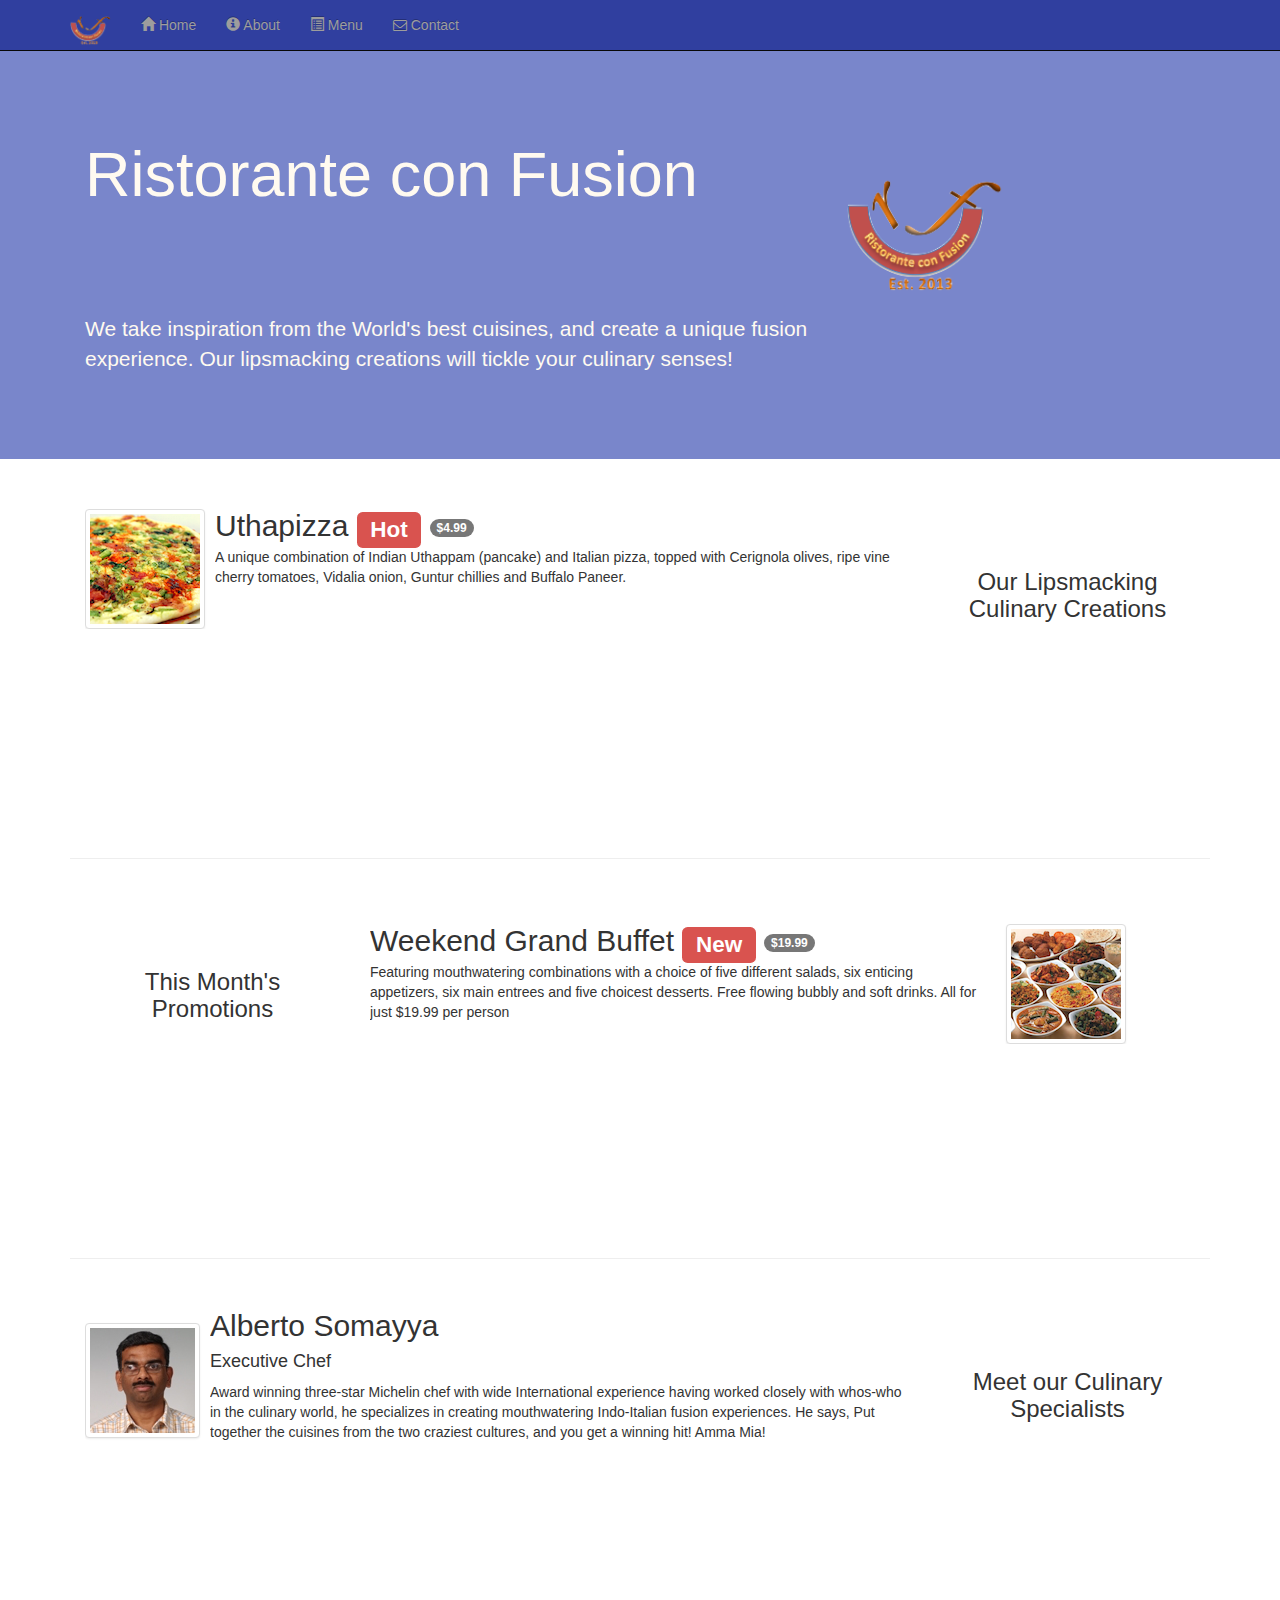
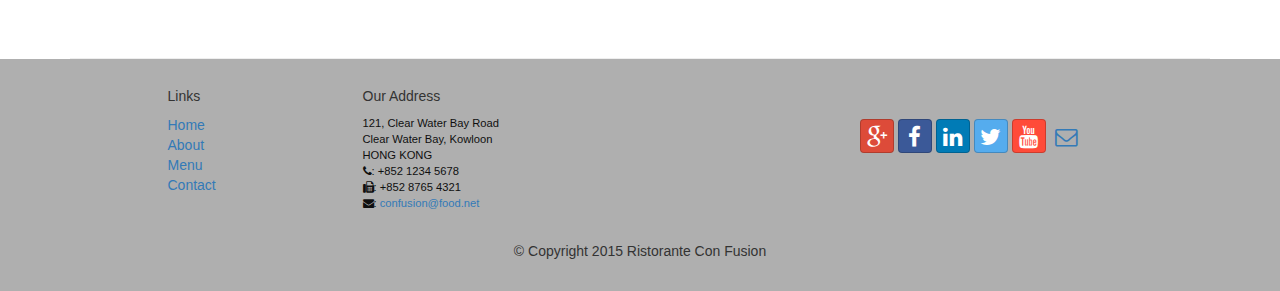
==== index.html @ d7b68180 "Fixed a transfer from developer to live bug" ====
<!DOCTYPE html>
<html lang="en" ng-app="confusionApp">

<head>
    <meta charset="utf-8">
    <meta http-equiv="X-UA-Compatible" content="IE=edge">
    <meta name="viewport" content="width=device-width, initial-scale=1">

    <title>Ristorante Con Fusion</title>

<link rel="stylesheet" href="styles/main-6955cb7e84.css"/>

    <!--[if lt IE 9]>
      <script src="https://oss.maxcdn.com/html5shiv/3.7.2/html5shiv.min.js"></script>
      <script src="https://oss.maxcdn.com/respond/1.4.2/respond.min.js"></script>
    <![endif]-->
</head>

<body>

    <div ui-view="header"></div>
    <div ui-view="content"></div>
    <div ui-view="footer"></div>

<script src="scripts/main-457dc5e648.js"></script>
</body>

</html>
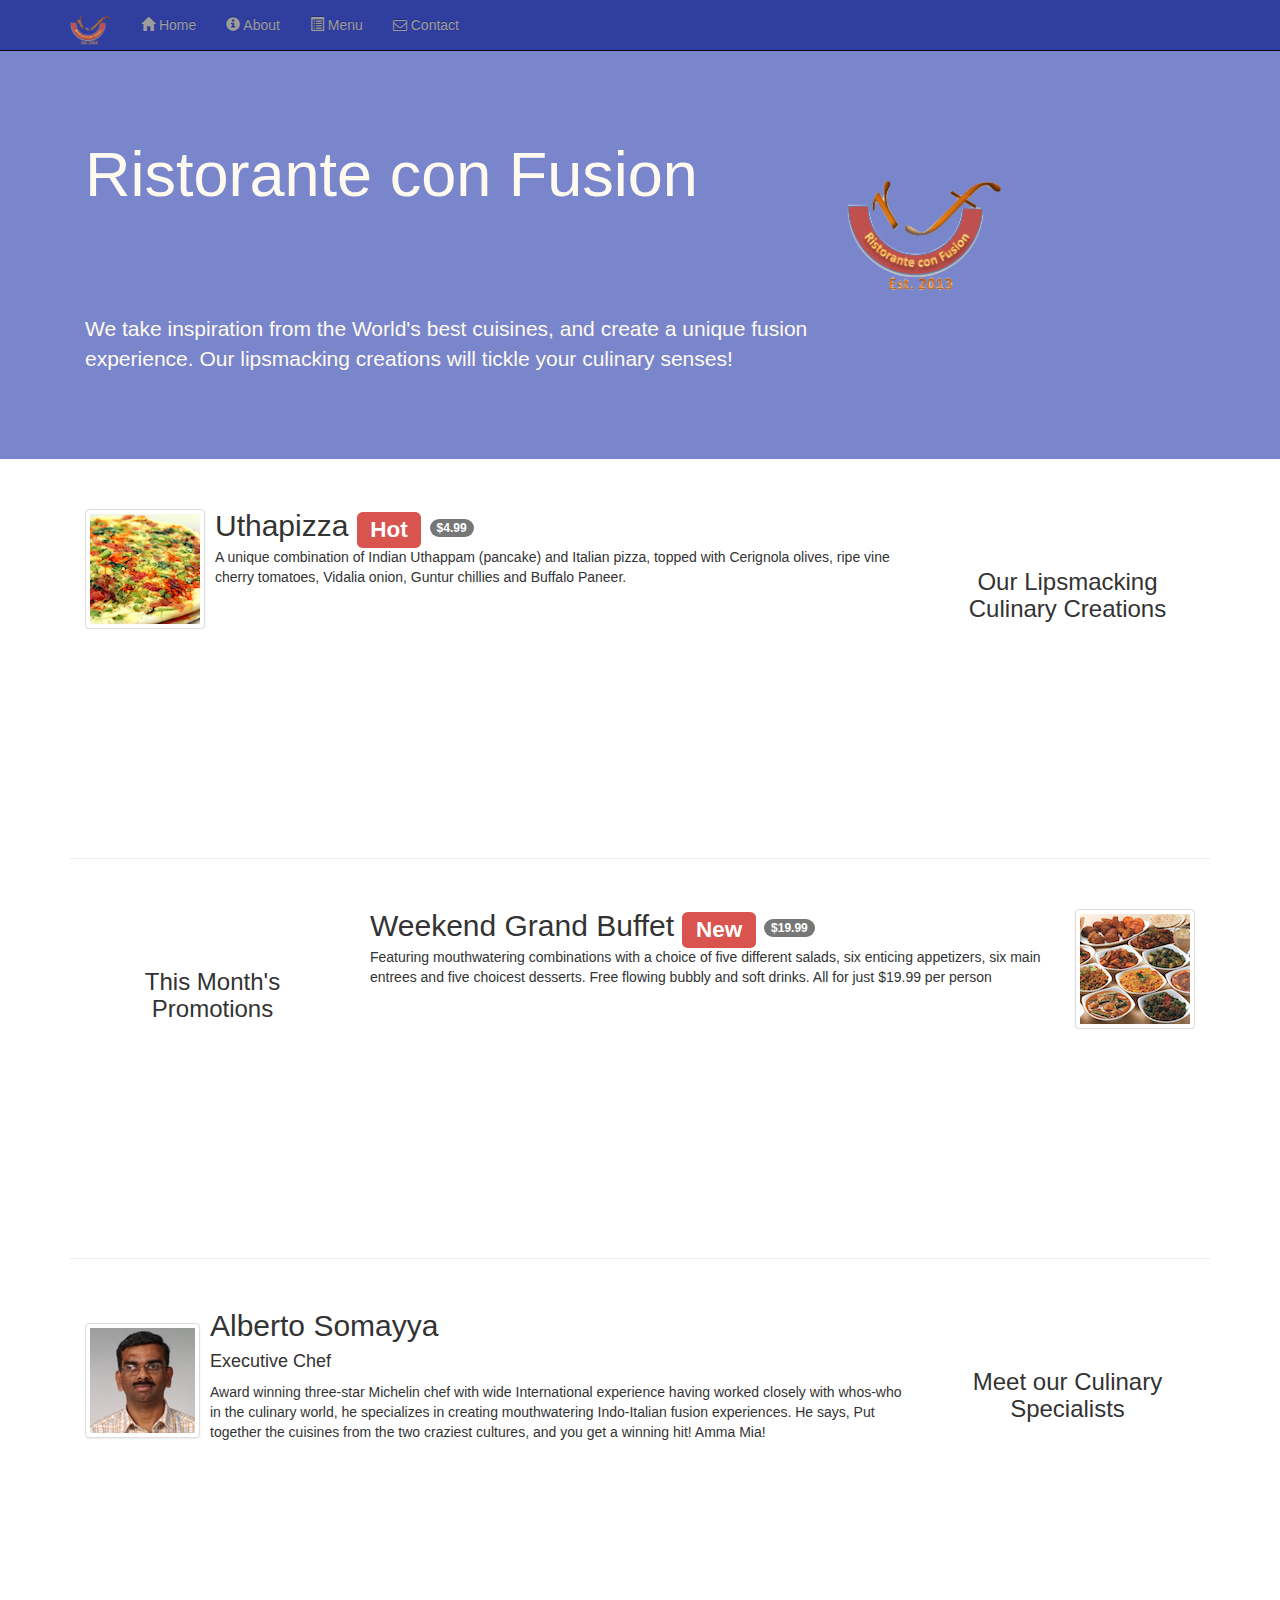
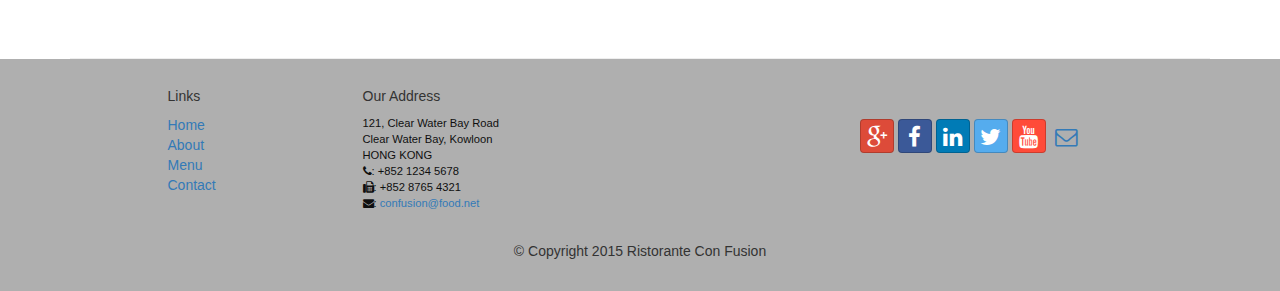
==== commit b81ad143: "more bugs with mobile for coursera, this one was to deal with tabbed navigations" ====
--- a/index.html
+++ b/index.html
@@ -8,7 +8,7 @@
 
     <title>Ristorante Con Fusion</title>
 
-<link rel="stylesheet" href="styles/main-6955cb7e84.css"/>
+<link rel="stylesheet" href="styles/main-b94bbd7254.css"/>
 
     <!--[if lt IE 9]>
       <script src="https://oss.maxcdn.com/html5shiv/3.7.2/html5shiv.min.js"></script>
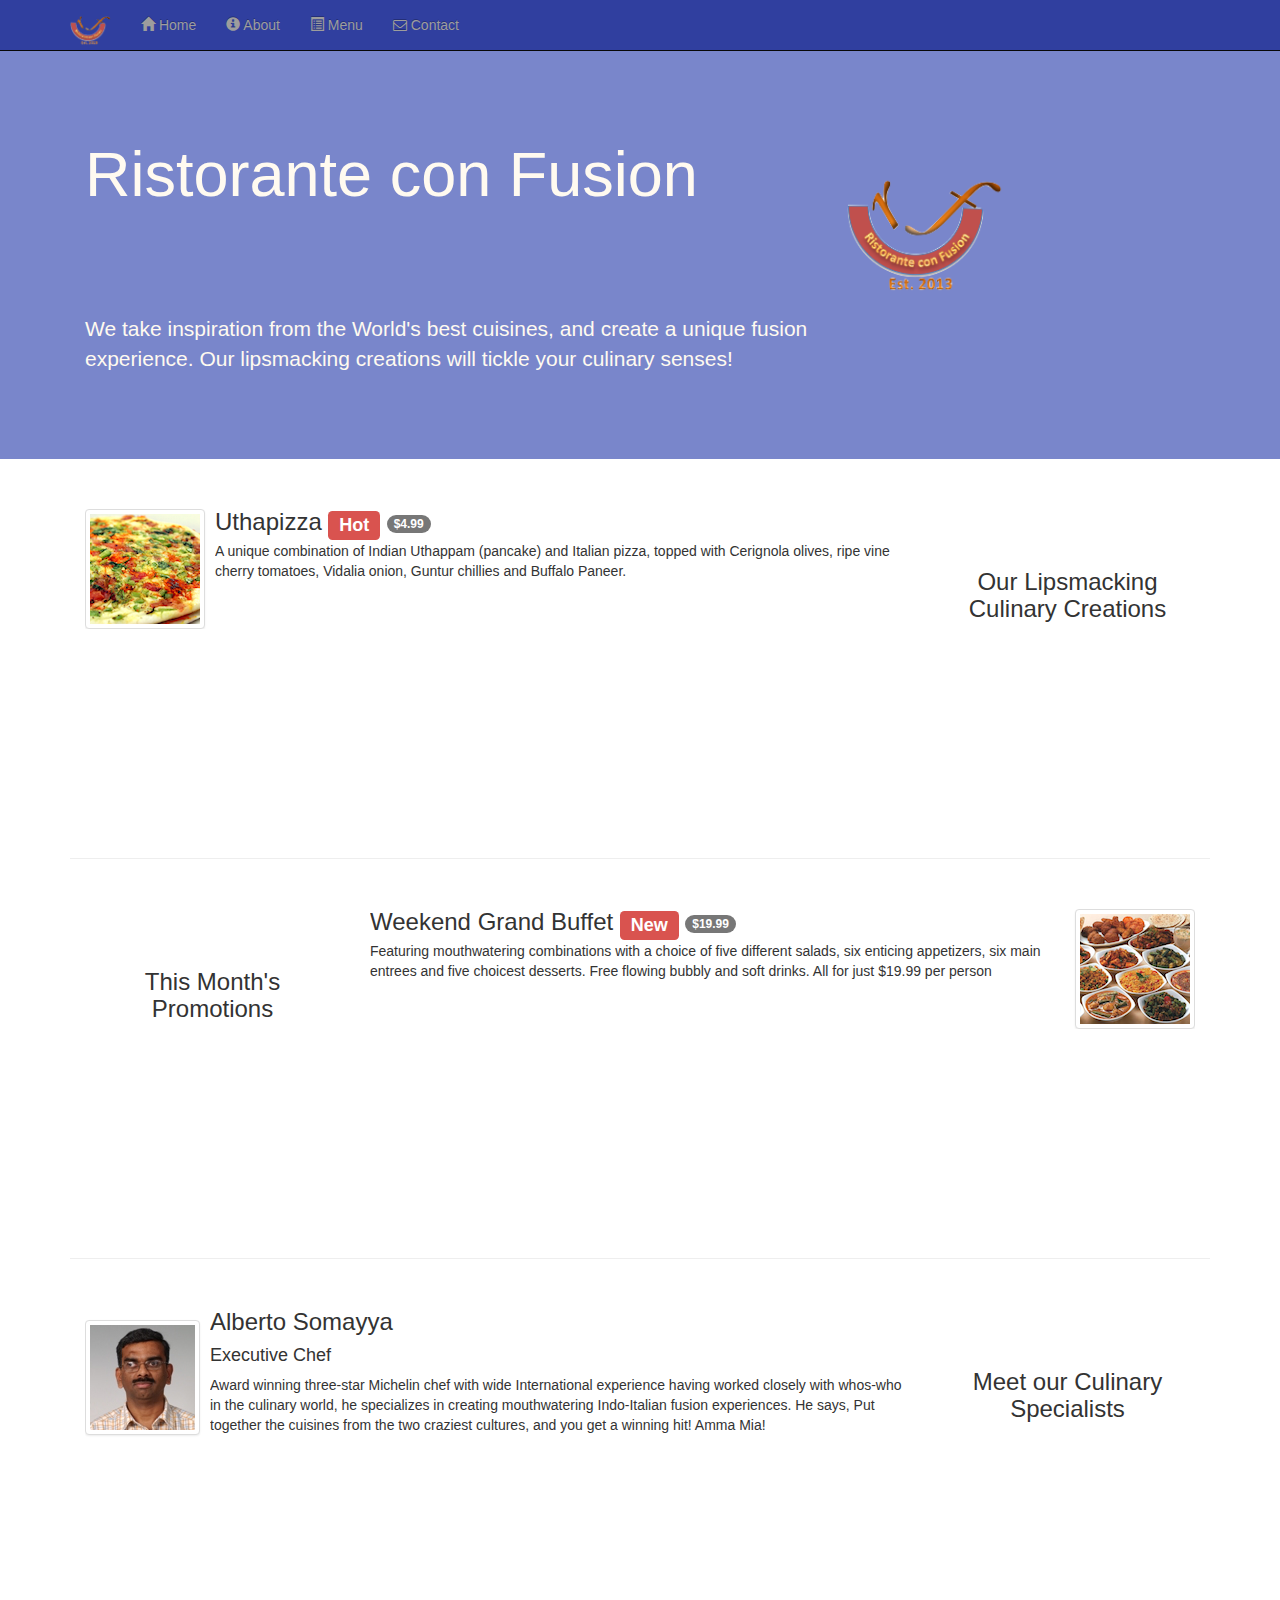
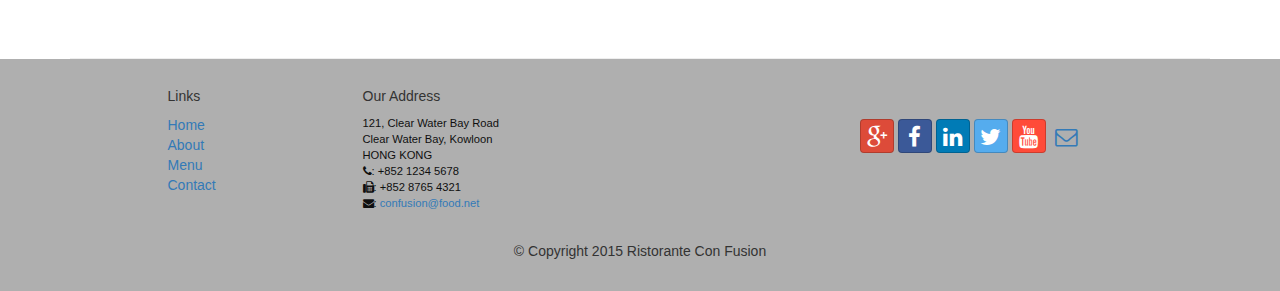
==== commit 6df50d53: "made final mobile bug fixes, HUGE thing i FORGOT about was ng-class, ng-class lets you modify html w" ====
--- a/index.html
+++ b/index.html
@@ -8,7 +8,7 @@
 
     <title>Ristorante Con Fusion</title>
 
-<link rel="stylesheet" href="styles/main-b94bbd7254.css"/>
+<link rel="stylesheet" href="styles/main-6f7465cbbf.css"/>
 
     <!--[if lt IE 9]>
       <script src="https://oss.maxcdn.com/html5shiv/3.7.2/html5shiv.min.js"></script>
@@ -22,7 +22,7 @@
     <div ui-view="content"></div>
     <div ui-view="footer"></div>
 
-<script src="scripts/main-457dc5e648.js"></script>
+<script src="scripts/main-61b87f4815.js"></script>
 </body>
 
 </html>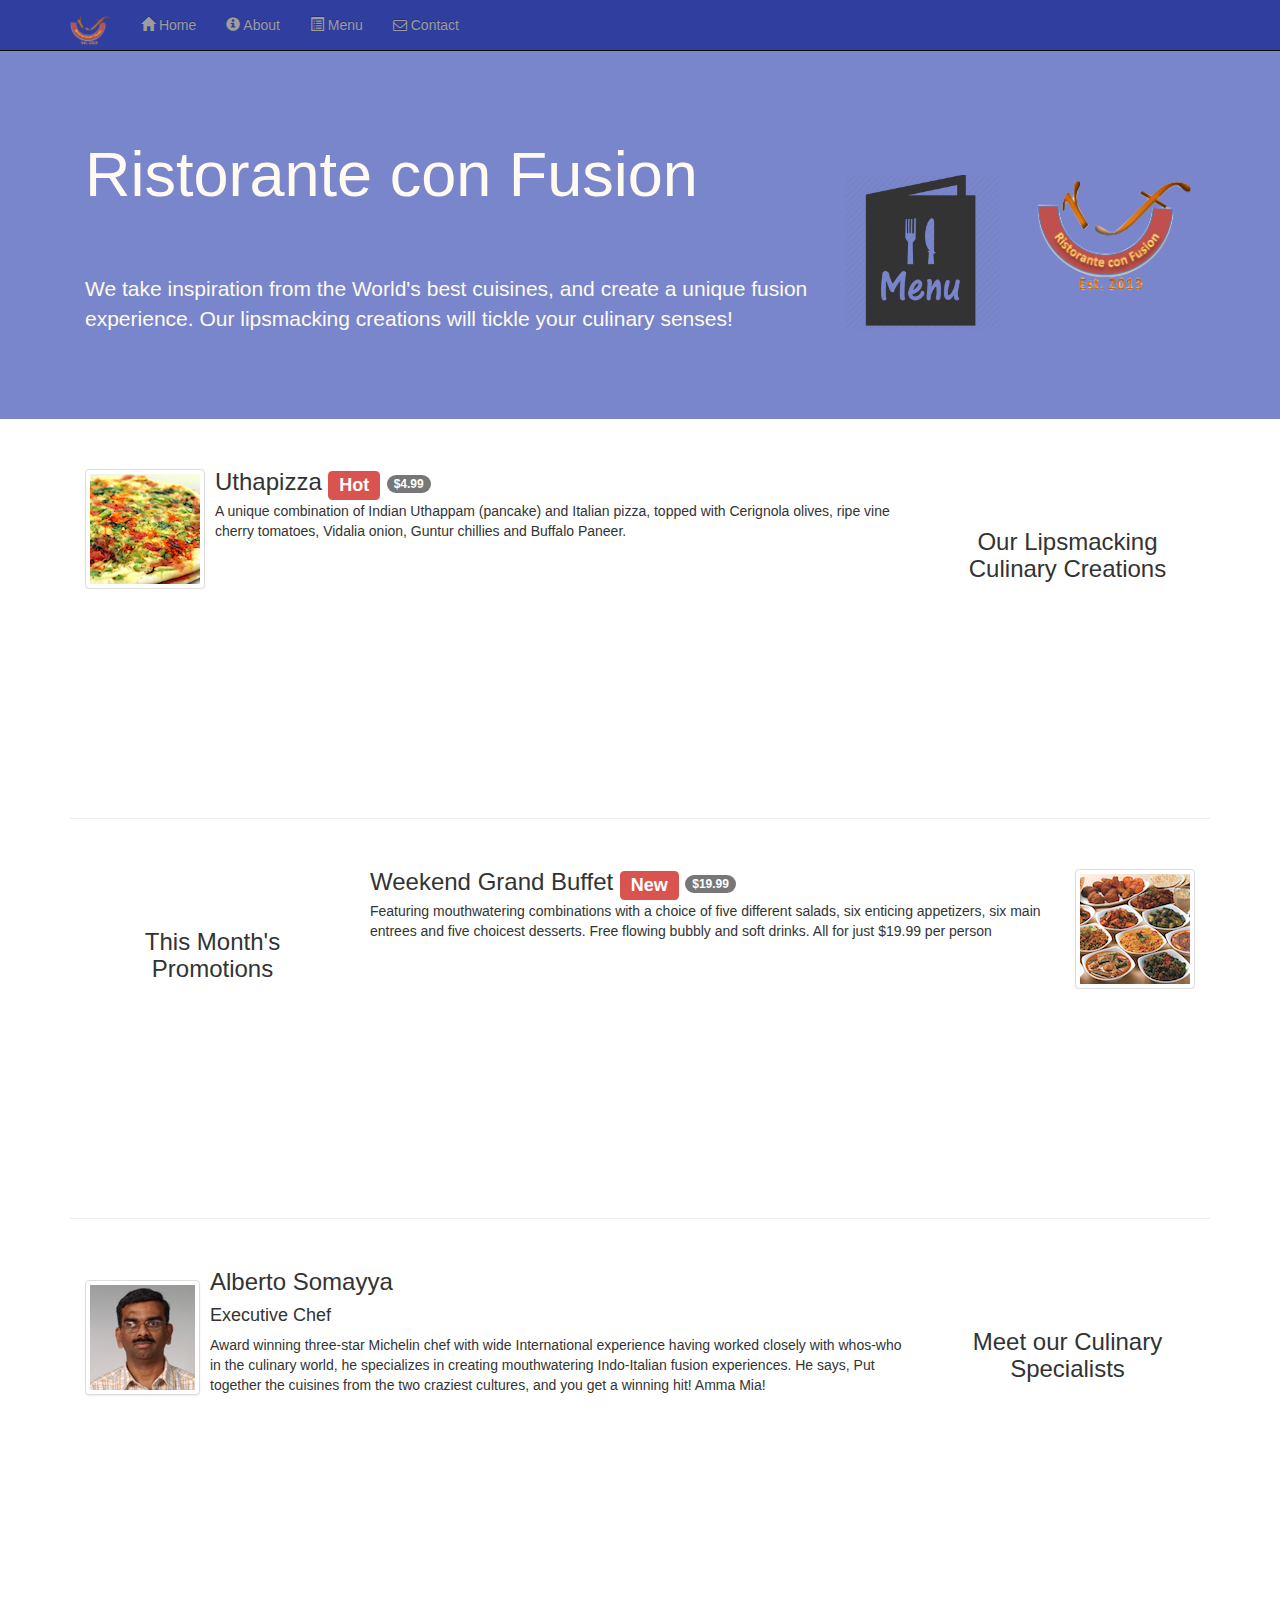
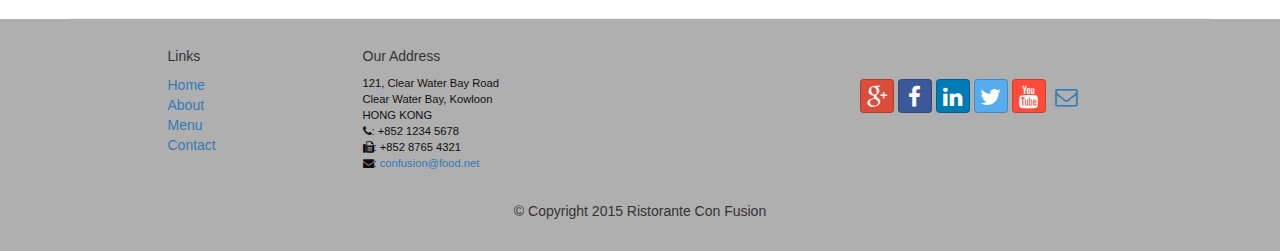
==== commit 35df81ea: "made bug fixed, changed up some ui-hreff links to menu#, set up a new path/state in app.js for app.m" ====
--- a/index.html
+++ b/index.html
@@ -19,10 +19,10 @@
 <body>
 
     <div ui-view="header"></div>
-    <div ui-view="content"></div>
+    <div style="vertical-align: baseline" ui-view="content"></div>
     <div ui-view="footer"></div>
 
-<script src="scripts/main-61b87f4815.js"></script>
+<script src="scripts/main-ca47f4a4da.js"></script>
 </body>
 
 </html>